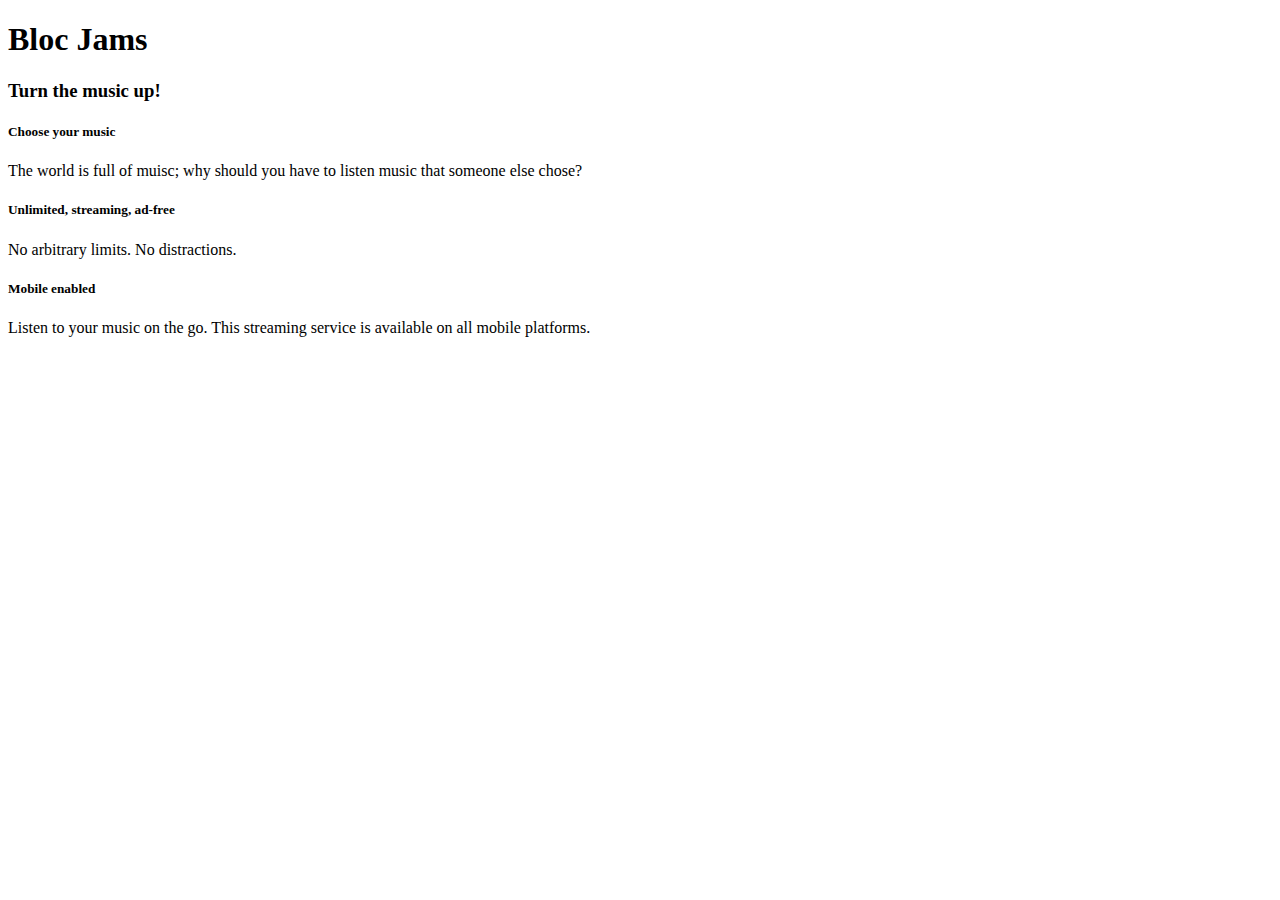
==== index.html @ afdce355 "assignment 6 basic" ====
<!DOCTYPE html>
<html>
    <head>
        <title>Bloc Jams</title>
    </head>
<body>
    
    <nav> <!-- navigation bar -->        
    </nav>
    
    <section> <!-- hero content -->
        <h1>Bloc Jams</h1>
        <h3>Turn the music up!</h3>
    </section>
    
    <section> <!-- selling points -->
        <div>
            <h5>Choose your music</h5>
            <p>The world is full of muisc; why should you have to listen music that someone else chose?</p>        
        </div>
        <div>
            <h5>Unlimited, streaming, ad-free</h5>
            <p>No arbitrary limits. No distractions.</p>
        </div>
        <div>
            <h5>Mobile enabled</h5>
            <p>Listen to your music on the go. This streaming service is available on all mobile platforms.</p>
        </section>        
    </div>
</body>
    
</html>
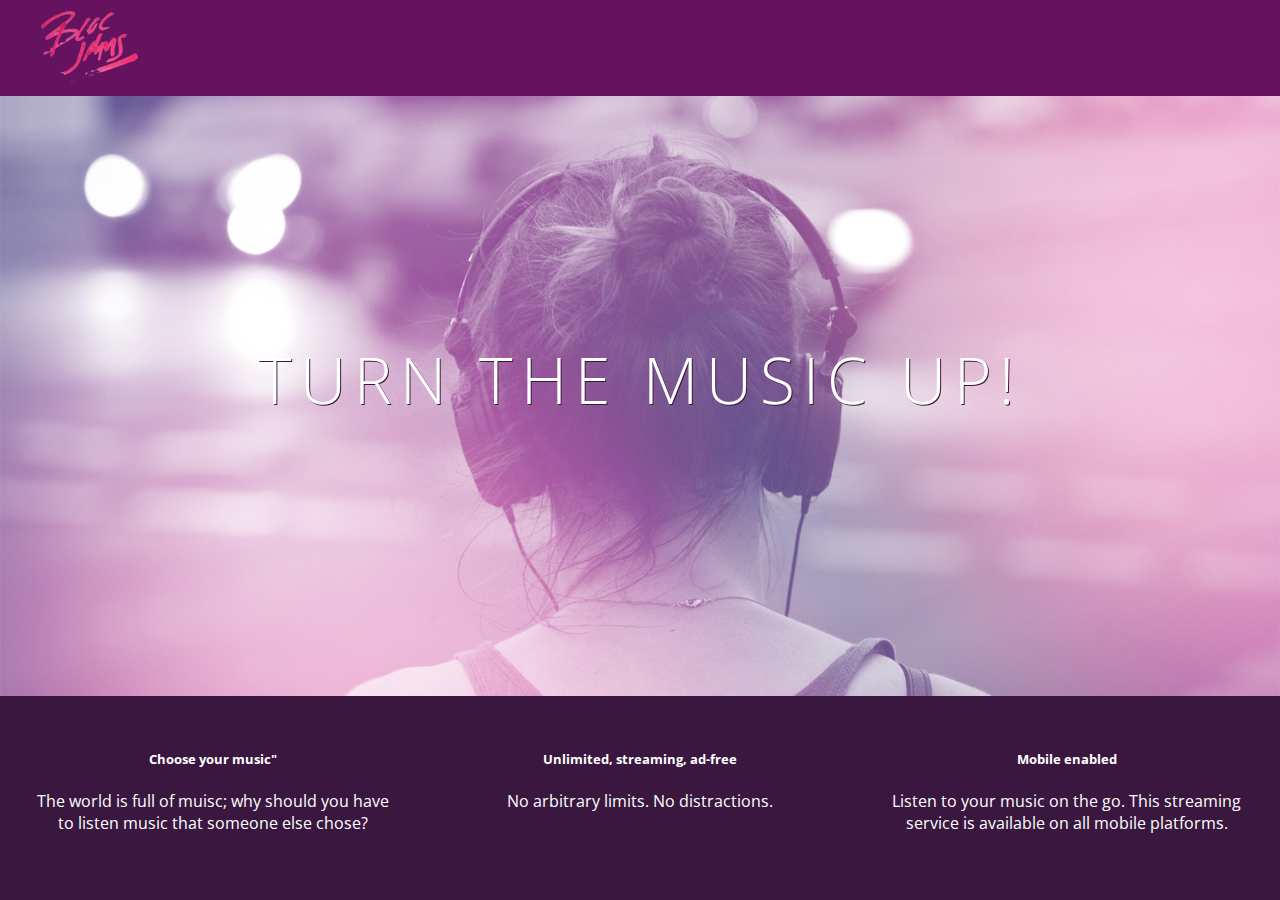
==== commit f10c1878: "html css styles cp 7" ====
--- a/index.html
+++ b/index.html
@@ -2,31 +2,38 @@
 <html>
     <head>
         <title>Bloc Jams</title>
+        <link rel="stylesheet" type="text/css" href="http://fonts.googleapis.com/css?family=Open+Sans:400,800,600,700,300">
+        <link rel="stylesheet" type="text/css" href="http://code.ionicframework.com/ionicons/2.0.1/css/ionicons.min.css">
+        <link rel="stylesheet" type="text/css" href="styles/normalize.css">
+        <link rel="stylesheet" type="text/css" href="styles/main.css"
     </head>
-<body>
+<body class="landing">
     
-    <nav> <!-- navigation bar -->        
+    <nav class="navbar"> <!-- navigation bar -->
+        <img src="assets/images/bloc_jams_logo.png" alt="bloc jams logo" class="logo">
     </nav>
     
-    <section> <!-- hero content -->
-        <h1>Bloc Jams</h1>
-        <h3>Turn the music up!</h3>
+    <section class="hero-content">
+        <h1 class="hero-title">Turn the music up!</h1>
     </section>
     
-    <section> <!-- selling points -->
-        <div>
-            <h5>Choose your music</h5>
-            <p>The world is full of muisc; why should you have to listen music that someone else chose?</p>        
+    <section class="selling-points">
+        <div class="point">
+            <span class="ion-music-note"></span>
+            <h5 class="point-title">Choose your music"</h5>
+            <p class="point-description">The world is full of muisc; why should you have to listen music that someone else chose?</p>          
         </div>
-        <div>
-            <h5>Unlimited, streaming, ad-free</h5>
-            <p>No arbitrary limits. No distractions.</p>
+        <div class="point">
+            <span class="ion-radio-waves"></span>
+            <h5 class="point-title">Unlimited, streaming, ad-free</h5>
+            <p class="point-description">No arbitrary limits. No distractions.</p>
         </div>
-        <div>
-            <h5>Mobile enabled</h5>
-            <p>Listen to your music on the go. This streaming service is available on all mobile platforms.</p>
-        </section>        
-    </div>
+        <div class="point">
+            <span class="ion-iphone"></span>
+            <h5 class="point-title">Mobile enabled</h5>
+            <p class="point-description">Listen to your music on the go. This streaming service is available on all mobile platforms.</p>               
+        </div>
+    </section> 
 </body>
     
 </html>--- a/styles/main.css
+++ b/styles/main.css
@@ -0,0 +1,77 @@
+html {
+    height: 100%;
+        font-size: 100$;
+}
+
+body {
+    font-family: 'Open Sans';
+    color: white;
+    min-height: 100%;
+}
+
+body.landing {
+    background-color: rgb(58,23,63);    
+}
+
+.navbar {
+    padding: 0.5rem;
+    background-color: rgb(101,18,95);
+}
+
+.navbar .logo {
+    position: relative;
+    left: 2rem;
+}
+
+.hero-content {
+    position: relative;
+    min-height: 600px;
+    background-image: url(../assets/images/bloc_jams_bg.jpg);
+    background-repeat: no-repeat;
+    background-position: center center;
+    background-size: cover;
+}
+
+.hero-content .hero-title {
+    position: absolute;
+    top: 40%;
+    -webkit-transform: translateY(-50%);
+    -moz-transform: translateY(-50%);
+    -ms-transform: translateY(-50%);
+    transform: translateY(-50%);
+    width: 100%;
+    text-align: center;
+    font-size: 4rem;
+    font-weight: 300;
+    text-transform: uppercase;
+    letter-spacing: 0.5rem;
+    text-shadow: 1px 1px 0px rgb(58,23,63);
+}
+
+.selling-points {
+    position: relative;
+    display: table;
+    width: 100%;
+    -webkit-box-sizing: border-box;
+    -moz-box-sizing: border-box;
+    -ms-box-sizing: border-box;
+}
+
+.point {
+    display: table-cell;
+    position:relative;
+    width: 33.3%;
+    padding: 2rem;
+    text-align: center;
+}
+
+.point point-title {
+    font-size: 1.25rem;
+}
+
+.ion-music-note,
+.ion-radio-waves,
+.ion-iphone {
+    color: rgb(233,50,117);
+    font-size: 5rem;
+}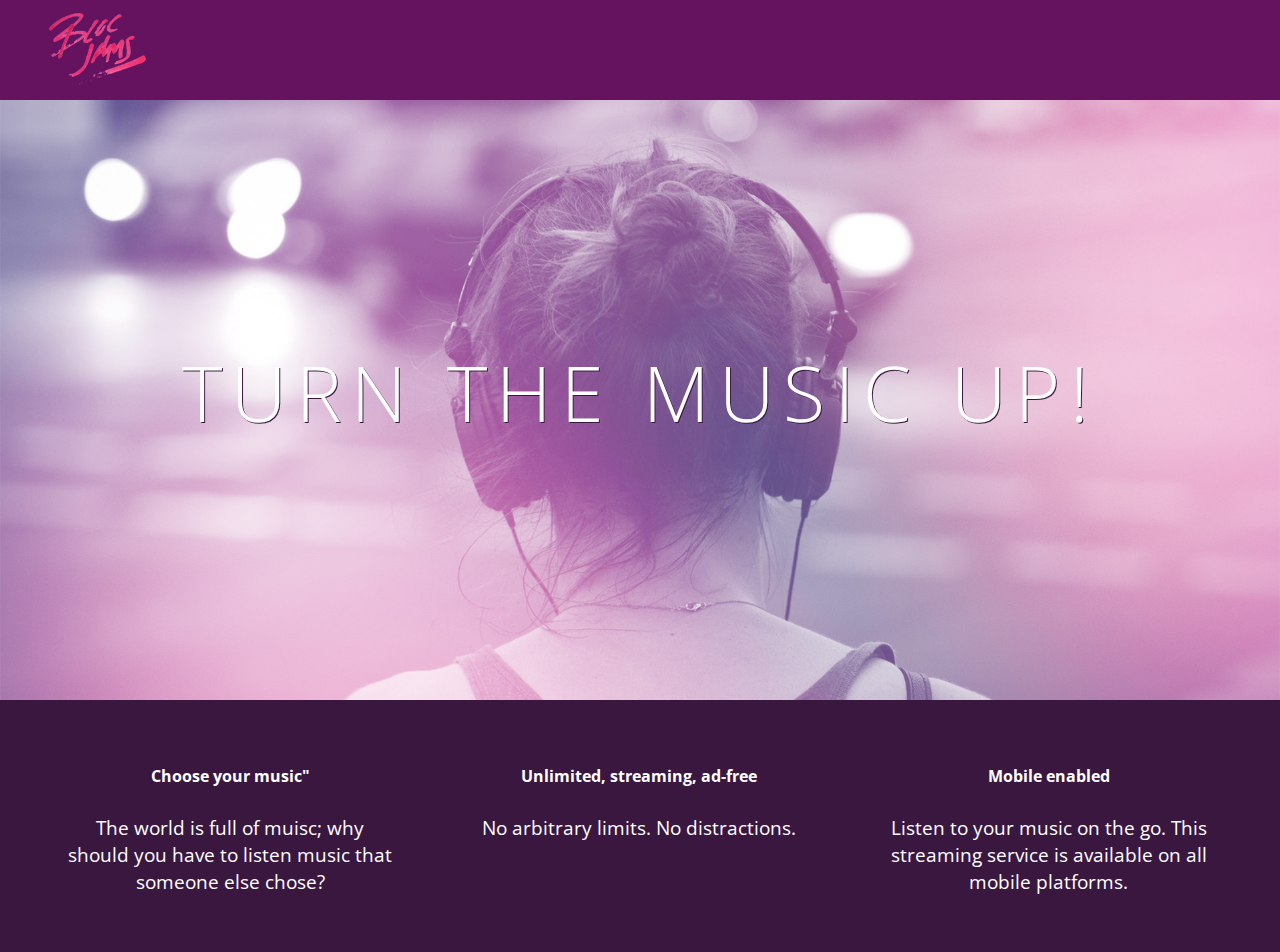
==== commit 9abc2872: "cp 8 html css responsivness" ====
--- a/index.html
+++ b/index.html
@@ -2,10 +2,12 @@
 <html>
     <head>
         <title>Bloc Jams</title>
+        <meta name="viewport" content="width=device-width, initial-scale=1">
         <link rel="stylesheet" type="text/css" href="http://fonts.googleapis.com/css?family=Open+Sans:400,800,600,700,300">
         <link rel="stylesheet" type="text/css" href="http://code.ionicframework.com/ionicons/2.0.1/css/ionicons.min.css">
         <link rel="stylesheet" type="text/css" href="styles/normalize.css">
-        <link rel="stylesheet" type="text/css" href="styles/main.css"
+        <link rel="stylesheet" type="text/css" href="styles/main.css">
+        <link rel="stylesheet" type="text/css" href="styles/landing.css">
     </head>
 <body class="landing">
     
@@ -17,22 +19,25 @@
         <h1 class="hero-title">Turn the music up!</h1>
     </section>
     
-    <section class="selling-points">
-        <div class="point">
+    <section class="selling-points container">
+        <section class="clearfix">
+        <div class="point column third">
             <span class="ion-music-note"></span>
             <h5 class="point-title">Choose your music"</h5>
             <p class="point-description">The world is full of muisc; why should you have to listen music that someone else chose?</p>          
         </div>
-        <div class="point">
+        <div class="point column third">
             <span class="ion-radio-waves"></span>
             <h5 class="point-title">Unlimited, streaming, ad-free</h5>
             <p class="point-description">No arbitrary limits. No distractions.</p>
         </div>
-        <div class="point">
+        <div class="point column third">
             <span class="ion-iphone"></span>
             <h5 class="point-title">Mobile enabled</h5>
             <p class="point-description">Listen to your music on the go. This streaming service is available on all mobile platforms.</p>               
         </div>
+        </div>
+        </section>
     </section> 
 </body>
     
--- a/styles/main.css
+++ b/styles/main.css
@@ -1,3 +1,9 @@
+*, *:before, *:after {
+    -moz-box-sizing: border-box;
+    -webkit-box-sizing: border-box;
+    box-sizing: border-box;
+}
+
 html {
     height: 100%;
         font-size: 100$;
@@ -7,10 +13,6 @@
     font-family: 'Open Sans';
     color: white;
     min-height: 100%;
-}
-
-body.landing {
-    background-color: rgb(58,23,63);    
 }
 
 .navbar {
@@ -23,55 +25,39 @@
     left: 2rem;
 }
 
-.hero-content {
-    position: relative;
-    min-height: 600px;
-    background-image: url(../assets/images/bloc_jams_bg.jpg);
-    background-repeat: no-repeat;
-    background-position: center center;
-    background-size: cover;
+.container {
+    margin: 0 auto;
+    max-width: 64rem;
 }
 
-.hero-content .hero-title {
-    position: absolute;
-    top: 40%;
-    -webkit-transform: translateY(-50%);
-    -moz-transform: translateY(-50%);
-    -ms-transform: translateY(-50%);
-    transform: translateY(-50%);
-    width: 100%;
-    text-align: center;
-    font-size: 4rem;
-    font-weight: 300;
-    text-transform: uppercase;
-    letter-spacing: 0.5rem;
-    text-shadow: 1px 1px 0px rgb(58,23,63);
+
+@media (min-width: 40rem) {
+    html { font-size: 112%; } 
 }
 
-.selling-points {
-    position: relative;
-    display: table;
-    width: 100%;
-    -webkit-box-sizing: border-box;
-    -moz-box-sizing: border-box;
-    -ms-box-sizing: border-box;
+.column{
+    float: left;
+    padding-left: 1rem;
+    padding-right: 1rem;
 }
 
-.point {
-    display: table-cell;
-    position:relative;
-    width: 33.3%;
-    padding: 2rem;
-    text-align: center;
+.column.full { width: 100%;}
+.column.two-thirds { width: 66.7%; }
+.column.half { width: 50%; }
+.column.third { width: 33.3%; }
+.column.fourth { width: 25%; }
+.column.flow-opposite { float: right; }
+
+@media (min-width: 64rem){
+    html {  font-size: 120%; }
 }
 
-.point point-title {
-    font-size: 1.25rem;
+.clearfix:before,
+.clearfix:after {
+    content: " ";
+    display: table;
 }
 
-.ion-music-note,
-.ion-radio-waves,
-.ion-iphone {
-    color: rgb(233,50,117);
-    font-size: 5rem;
+.clearfix:after {
+    clear: both;
 }--- a/styles/landing.css
+++ b/styles/landing.css
@@ -0,0 +1,50 @@
+body.landing {
+    background-color: rgb(58,23,63);    
+}
+
+
+.hero-content {
+    position: relative;
+    min-height: 600px;
+    background-image: url(../assets/images/bloc_jams_bg.jpg);
+    background-repeat: no-repeat;
+    background-position: center center;
+    background-size: cover;
+}
+
+.hero-content .hero-title {
+    position: absolute;
+    top: 40%;
+    -webkit-transform: translateY(-50%);
+    -moz-transform: translateY(-50%);
+    -ms-transform: translateY(-50%);
+    transform: translateY(-50%);
+    width: 100%;
+    text-align: center;
+    font-size: 4rem;
+    font-weight: 300;
+    text-transform: uppercase;
+    letter-spacing: 0.5rem;
+    text-shadow: 1px 1px 0px rgb(58,23,63);
+}
+
+.selling-points {
+    position: relative;   
+}
+
+.point {
+    position:relative;
+    padding: 2rem;
+    text-align: center;
+}
+
+.point point-title {
+    font-size: 1.25rem;
+}
+
+.ion-music-note,
+.ion-radio-waves,
+.ion-iphone {
+    color: rgb(233,50,117);
+    font-size: 5rem;
+}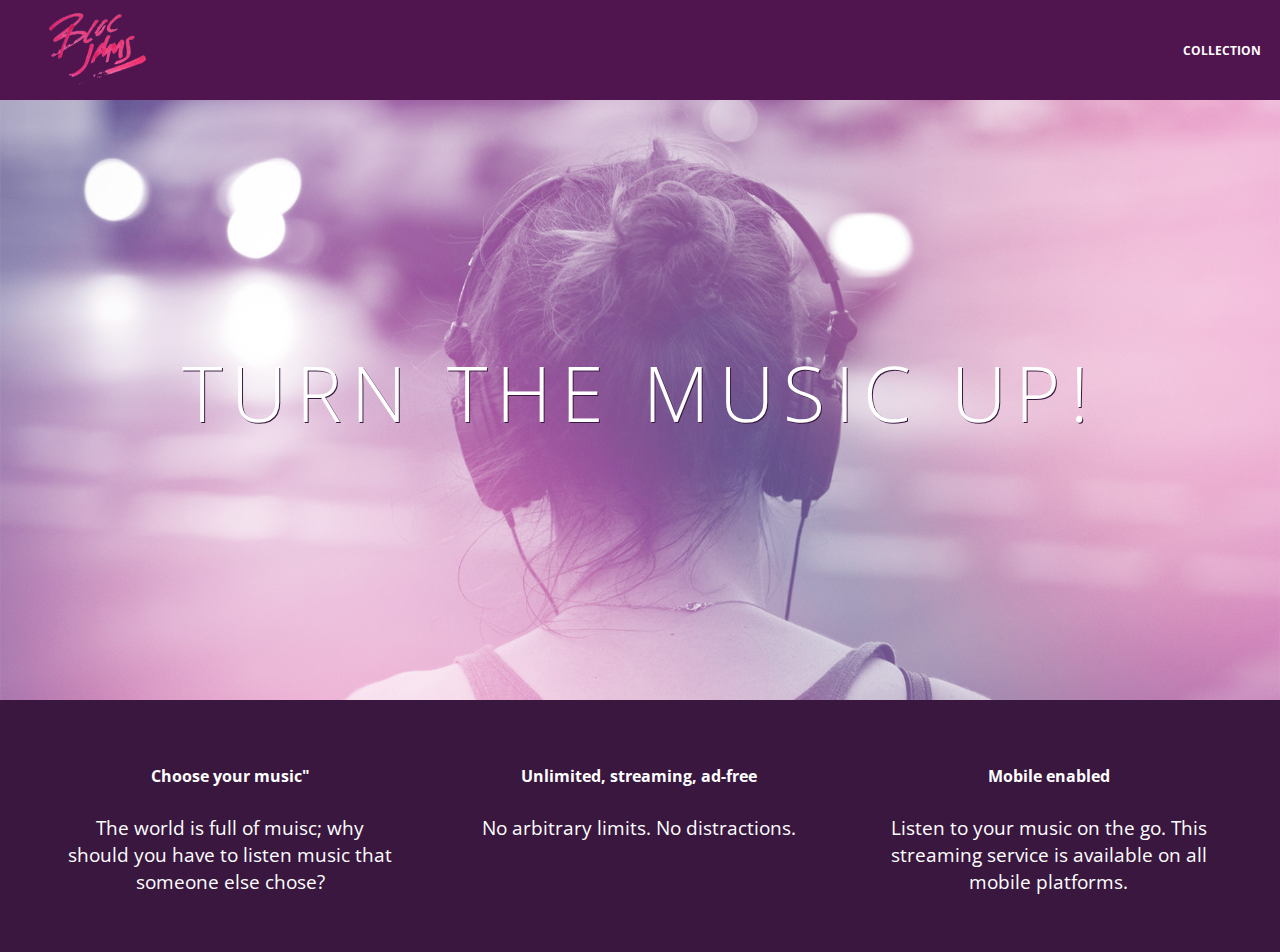
==== commit 575a0266: "cp 9 collection" ====
--- a/index.html
+++ b/index.html
@@ -11,8 +11,13 @@
     </head>
 <body class="landing">
     
-    <nav class="navbar"> <!-- navigation bar -->
-        <img src="assets/images/bloc_jams_logo.png" alt="bloc jams logo" class="logo">
+    <nav class="navbar"> <!-- navigation bar -->       
+        <a href="index.html" class="logo">
+        <img src="assets/images/bloc_jams_logo.png" alt="bloc jams">
+        </a>
+        <div class="links-container">
+            <a href="collection.html" class="navbar-link">collection</a>
+        </div>
     </nav>
     
     <section class="hero-content">
--- a/styles/main.css
+++ b/styles/main.css
@@ -16,14 +16,52 @@
 }
 
 .navbar {
+    position: relative;
     padding: 0.5rem;
-    background-color: rgb(101,18,95);
+    background-color: rgba(101,18,95,0.5);
+    z-index: 1;
 }
 
 .navbar .logo {
     position: relative;
     left: 2rem;
+    cursor: pointer;
 }
+
+.navbar .links-container {
+    display: table;
+    position: absolute;
+    top: 0;
+    right: 0;
+    height: 100px;
+    color: white;
+    text-decoration: none;
+}
+
+.links-container .navbar-link {
+    display: table-cell;
+    position: relative;
+    height: 100%;
+    padding-left: 1rem;
+    padding-right: 1rem;
+    vertical-align: middle;
+    color: white;
+    font-size: 0.625rem;
+    font-weight: 700;
+    text-transform: uppercase;
+    text-decoration: none;
+    cursor: pointer;
+}
+
+.links-container .navbar-link:hover {
+    color: rgb(233,50,117);
+}
+
+.links-container .navbar-link:active {
+    color: rbg(233,50,117);
+    background-color: white;
+}
+
 
 .container {
     margin: 0 auto;
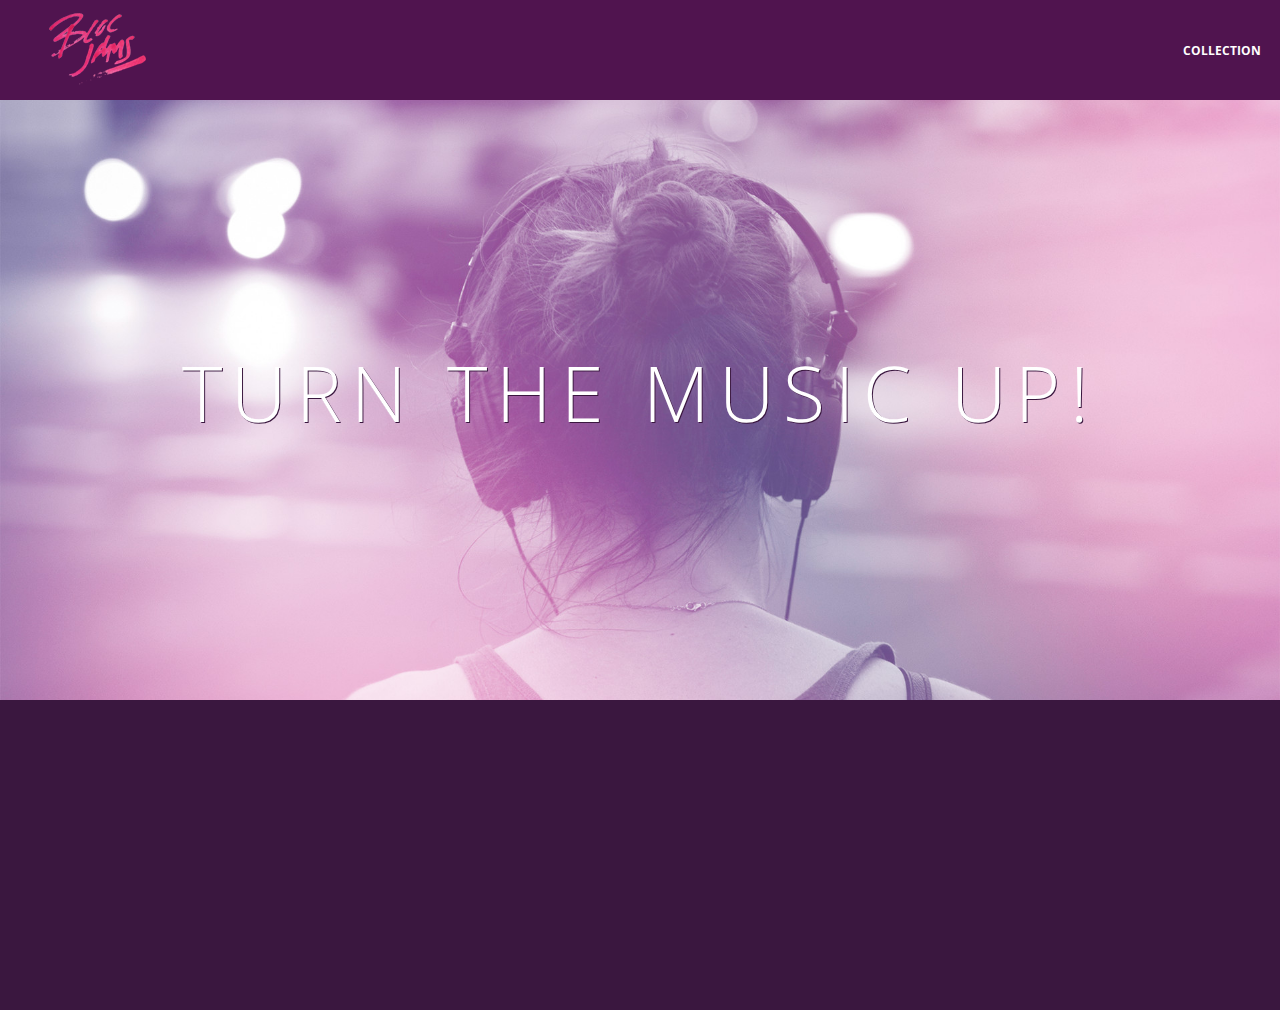
==== commit f37047fd: "dom scripting events" ====
--- a/index.html
+++ b/index.html
@@ -41,9 +41,9 @@
             <h5 class="point-title">Mobile enabled</h5>
             <p class="point-description">Listen to your music on the go. This streaming service is available on all mobile platforms.</p>               
         </div>
-        </div>
-        </section>
-    </section> 
-</body>
-    
+       </section>
+    </section>
+    <script src="scripts/utilities.js"></script>
+    <script src="scripts/landing.js"></script>    
+   </body>
 </html>--- a/styles/main.css
+++ b/styles/main.css
@@ -68,6 +68,9 @@
     max-width: 64rem;
 }
 
+.container.narrow {
+    max-width: 56rem;
+}
 
 @media (min-width: 40rem) {
     html { font-size: 112%; } 
--- a/styles/landing.css
+++ b/styles/landing.css
@@ -36,6 +36,16 @@
     position:relative;
     padding: 2rem;
     text-align: center;
+    opacity: 0;
+    -webkit-transform: scaleX(0.9) translateY(3rem);
+    -moz-transform: scaleX(0.9) translateY(3rem);
+    transform: scaleX(0.9) translateY(3rem);
+    -webkit-transition: all 0.25s ease-in-out;
+    -moz-transition: all 0.25s ease-in-out;
+    transition: all 0.25s ease-in-out;
+    -webkit-transition-delay: 0.2s;
+    -moz-transition-delay: 0.2s;
+    transition-delay: 0.2s;
 }
 
 .point point-title {
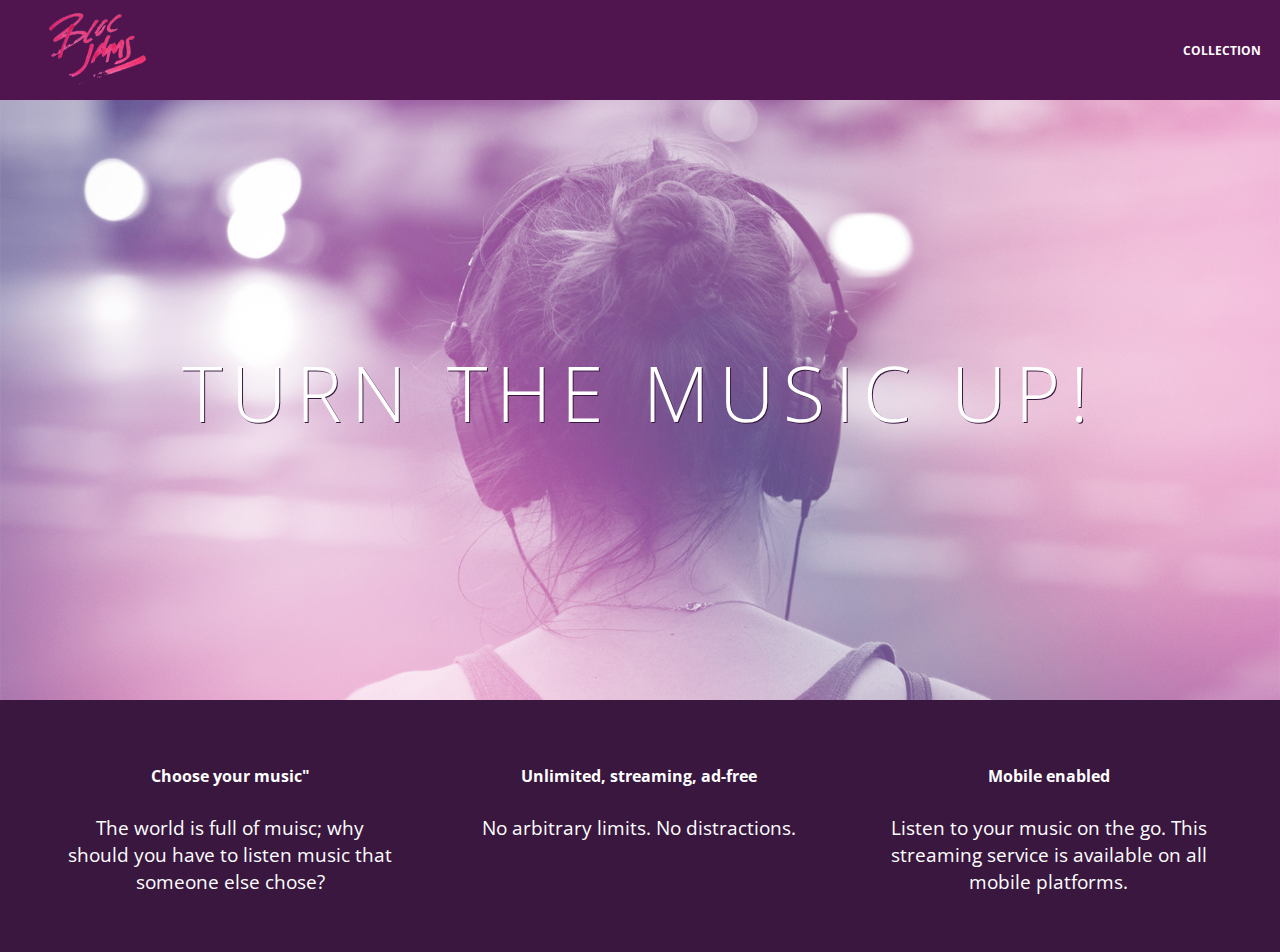
==== commit 72bae348: "jquery landing page" ====
--- a/index.html
+++ b/index.html
@@ -43,6 +43,7 @@
         </div>
        </section>
     </section>
+    <script src="https://code.jquery.com/jquery-2.1.3.min.js"></script>
     <script src="scripts/utilities.js"></script>
     <script src="scripts/landing.js"></script>    
    </body>
